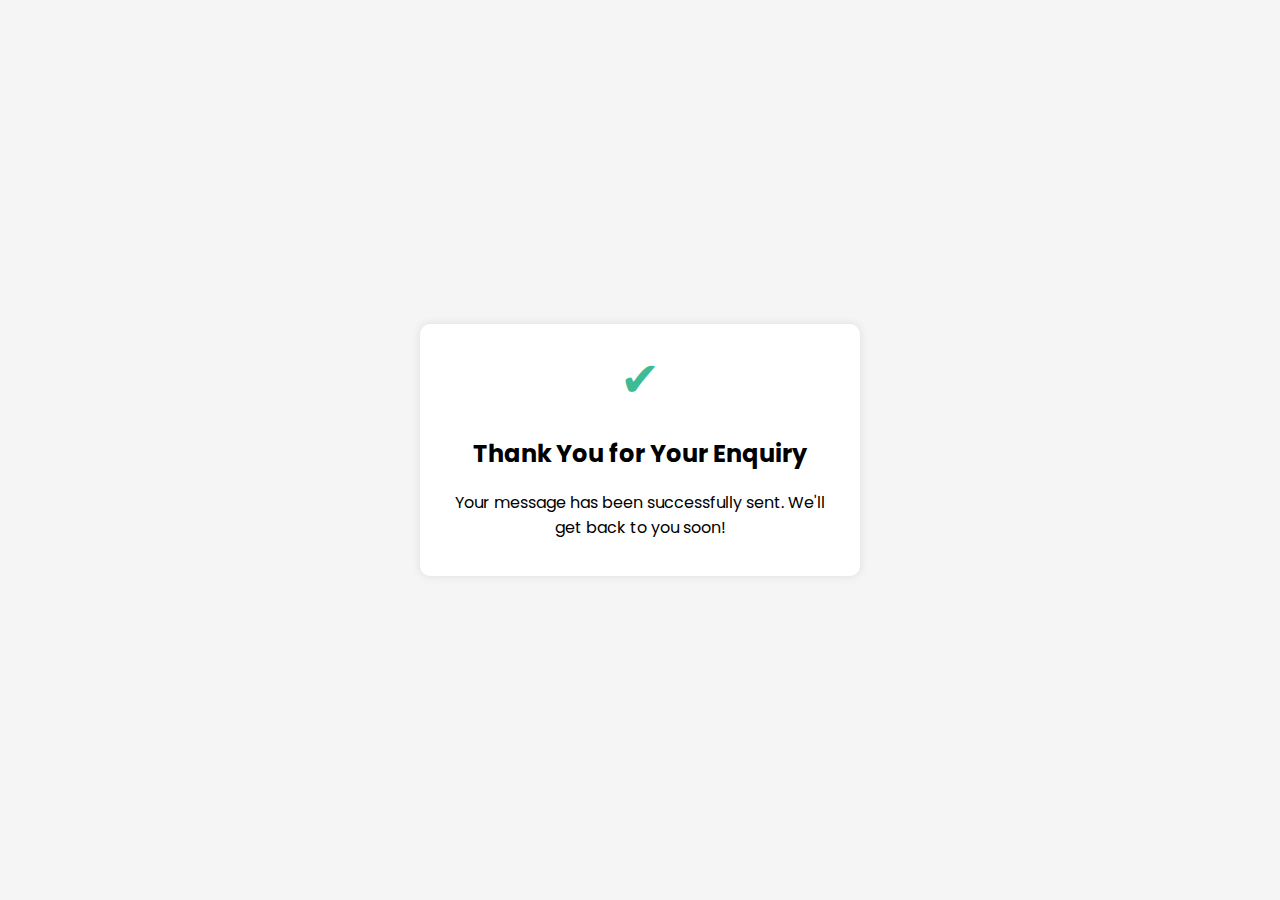
==== thank-you.html @ 7bc4bede "update" ====
<!DOCTYPE html>
<html lang="en">

<head>
    <meta charset="UTF-8">
    <meta name="viewport" content="width=device-width, initial-scale=1.0">
    <link href="https://fonts.googleapis.com/css2?family=Poppins:ital,wght@0,100;0,200;0,300;0,400;0,500;0,600;0,700;0,800;0,900;1,100;1,200;1,300;1,400;1,500;1,600;1,700;1,800;1,900&display=swap" rel="stylesheet">

    <title>Thank You</title>
    <style>
        body {
            font-family: 'Poppins', sans-serif;
            background-color: #f5f5f5;
            display: flex;
            justify-content: center;
            align-items: center;
            height: 100vh;
            margin: 0;
        }
        
        .thank-you-container {
            text-align: center;
            padding: 20px;
            background-color: #ffffff;
            border-radius: 10px;
            box-shadow: 0 0 10px rgba(0, 0, 0, 0.1);
            max-width: 400px;
        }
        
        .thank-you-icon {
            font-size: 48px;
            color: #3dbb95;
            margin-bottom: 20px;
        }
    </style>
</head>

<body>
    <div class="thank-you-container">
        <div class="thank-you-icon">&#10004;</div>
        <h2>Thank You for Your Enquiry</h2>
        <p>Your message has been successfully sent. We'll get back to you soon!</p>
    </div>
</body>

</html>
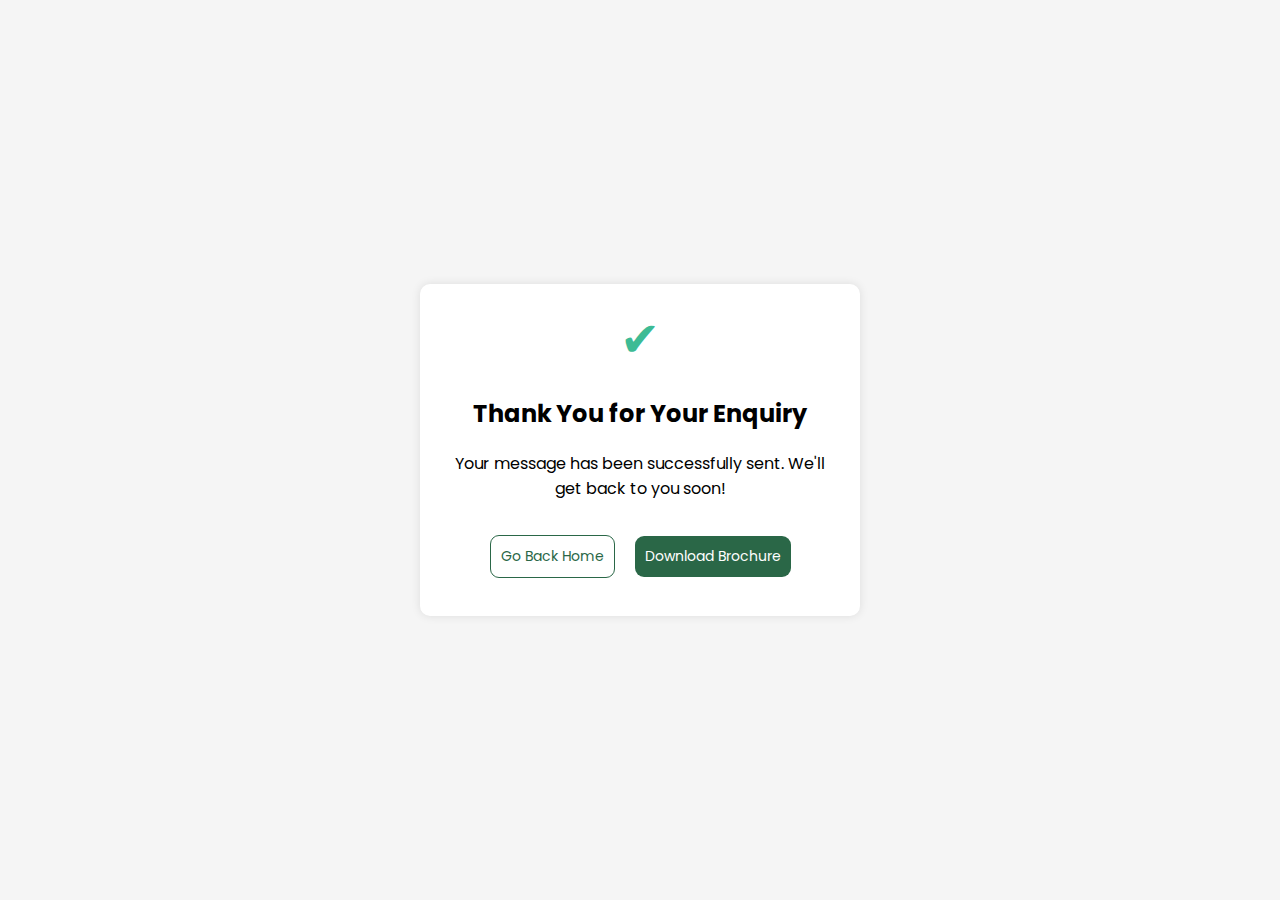
==== commit 22f81eba: "c" ====
--- a/thank-you.html
+++ b/thank-you.html
@@ -40,6 +40,28 @@
         <div class="thank-you-icon">&#10004;</div>
         <h2>Thank You for Your Enquiry</h2>
         <p>Your message has been successfully sent. We'll get back to you soon!</p>
+        <div style="display: flex;
+        align-items: center;
+        justify-content: center;">
+            <a href="index.html" class="btn btn-primary" style="background: #fff;
+            color: #fff;
+            text-decoration: none;
+            font-size: 14px;
+            padding: 10px;
+            border-radius: 9px;
+            margin: 18px 10px;
+            display: block;
+            border: 1px solid #2a6747;
+            color: #2a6747;">Go Back Home</a>
+            <a href="tulip-brochure.pdf" class="btn btn-primary outline" style="    background: #2a6747;
+            color: #fff;
+            text-decoration: none;
+            font-size: 14px;
+            padding: 10px;
+            border-radius: 9px;
+            margin: 18px 10px;
+            display: block;">Download Brochure</a>
+        </div>
     </div>
 </body>
 
